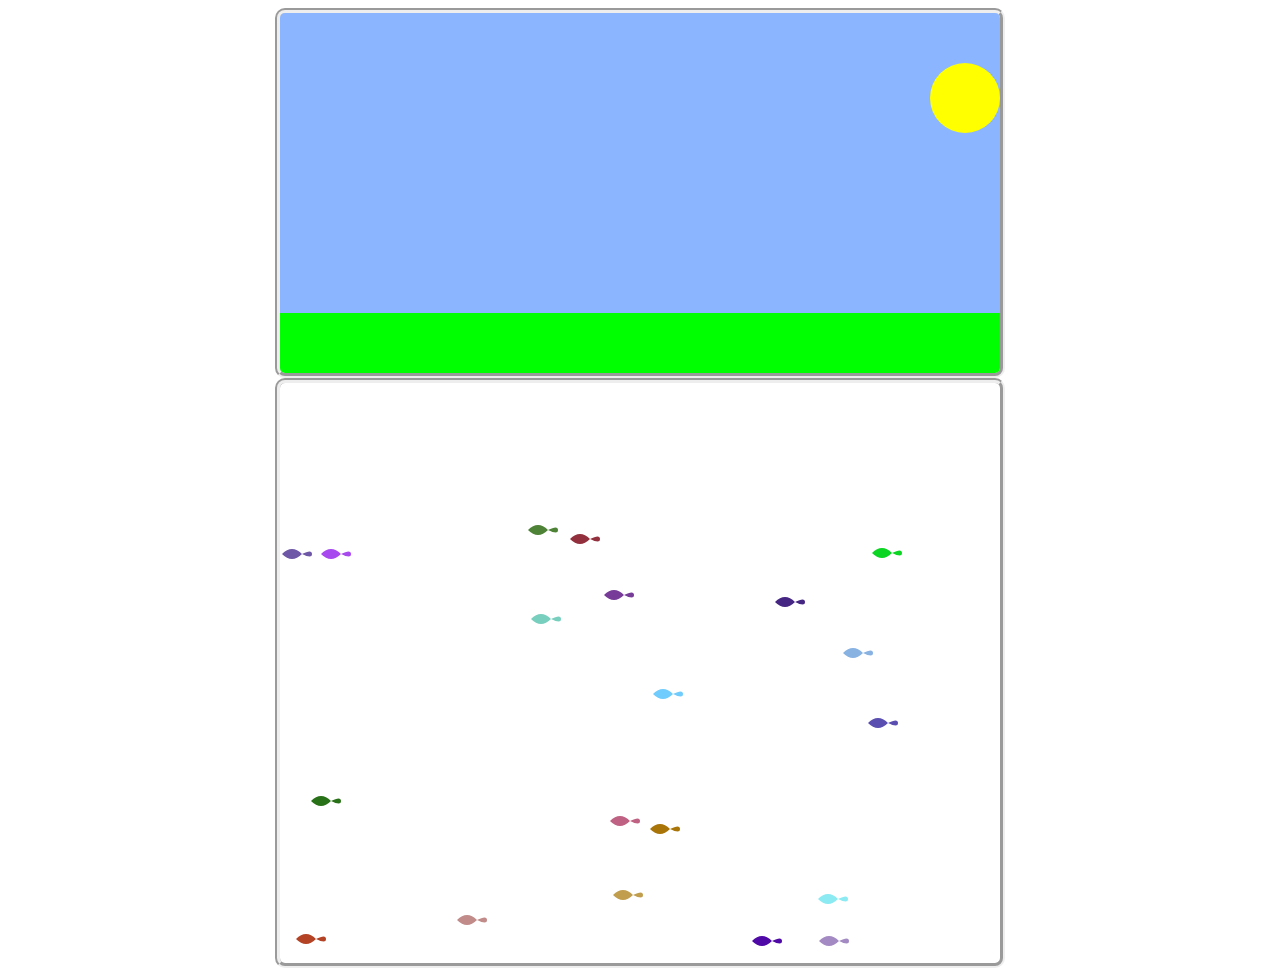
==== portfolio.html @ a9e1706c "AJOUT portfolio" ====
<!DOCTYPE html>
<html lang="fr">

<head>
    <meta charset="UTF-8">
    <title>Mon portfolio</title>
    <link rel="stylesheet" href="style.css">
    <style>
    #myCanvas {
    background-image: url('img/bkg.jpg');
    background-size: cover;
    display:block;
    top: 0;
    left: 0;
    bottom: 0;
    right: 0;
    margin: auto;
    border-radius: 10px;
    border-style:groove;
    border-width: 5px;
}
#myCanvas2 {
    display:block;
    top: 0;
    left: 0;
    bottom: 0;
    right: 0;
    margin: auto;
    border-radius: 10px;
    border-style:groove;
    border-width: 5px;
   }
</style>
</head>

<body>
    <canvas id="myCanvas2" width="720px" height="360px"></canvas>
    <canvas id="myCanvas" width="720" height="580" ;></canvas>


<script>

    'use strict';
    window.onload = function () {
        var canvas = document.getElementById('myCanvas2');
        if (!canvas) {
            alert('impossible de recuperer le canvas');
            return;
        }
        var ctx = canvas.getContext('2d');
        if (!ctx) {
            alert('impossible de recuperer le contexte');
            return;
        }

        var myIntervalle = setInterval(animate, 1000 / 30);


        //COORDONNEE DEPART SOLEIL
        var diametreSoleil = 50;
        var diametreAnneau = 70;
        var xSoleil = 700 + diametreSoleil / 2;
        var ySoleil = 20 + diametreSoleil / 2;
        //VITESSE ANIMATION
        var vitesseX = 2;
        var vitesseY = 2;
        //VARIABLE COULEUR CIEL
        var cielRgb0 = 119;
        var cielRgb1 = 181;
        var cielRgb2 = 254;
        var croissance = 1;


        //FONCTION ANIMATION
        function animate() {
            //LE CIEL
            ctx.beginPath();
            ctx.fillStyle = "rgb(" + cielRgb0 + "," + cielRgb1 + "," + cielRgb2 + ")";
            ctx.fillRect(0, 0, 720, 300);
            ctx.closePath();

            //LA PLAINE VERTE
            ctx.beginPath();
            ctx.fillStyle = "rgb(0,255,0)";
            ctx.fillRect(0, 300, 720, 60);
            ctx.closePath();
            //LE SOLEIL
            ctx.clearRect(xSoleil, ySoleil, diametreSoleil / 2, 0, Math.PI * 2);
            ctx.beginPath();
            ctx.arc(xSoleil, ySoleil, diametreSoleil / 2, 0, Math.PI * 2);
            ctx.fillStyle = "rgb(255,255,0)";
            ctx.fill();
            ctx.closePath();

            xSoleil -= vitesseX;
            ySoleil += vitesseY;
            diametreSoleil += croissance;
            cielRgb0 += 1;
            if (ySoleil + diametreSoleil / 2 == 300 || xSoleil + diametreSoleil / 2 == 300) {
                vitesseX = 0;
                vitesseY = 0;
                croissance = 0;
            };
        };
    };


</script>

    <script type="text/javascript" window.onload>'use strict';

        var canvas = document.getElementById('myCanvas');

        var context = canvas.getContext('2d');

        var poisson = document.getElementById('myCanvas');



        //FONCTION GENERE LES COORDONNEES DU DES POISSONS ALEATOIREMENT
        var coordsAleatoire = function (min, max) {
            var nb = min + (max - min + 1) * Math.random();
            return Math.floor(nb);
        };
        //DECLARATION FONCTION CONSTRUCTEUR POISSON
        var Poisson = function (direction) {
            this.posX = coordsAleatoire(10, 710);
            this.posY = coordsAleatoire(10, 570);
            this.position = [this.posX, this.posY];
            this.rgb0 = coordsAleatoire(0, 254);
            this.rgb1 = coordsAleatoire(0, 254);
            this.rgb2 = coordsAleatoire(0, 254);
            this.direction = 1;
            this.vitesseX = 3;
            this.vitesseY = 3;
            this.poisson = poisson.addEventListener('click', function () {
                Poisson.prototype.vitesseX *= -1;
            });
        };
        //DESSIN POISSON A L'AIDE DES COURBES
        Poisson.prototype.draw = function (direction) {
            Poisson.prototype.canvas = document.getElementById(myCanvas);
            Poisson.prototype.context = canvas.getContext('2d');
            Poisson.prototype.context.beginPath();
            Poisson.prototype.context.moveTo(this.posX, this.posY);
            Poisson.prototype.context.quadraticCurveTo(this.posX + this.direction * 10, this.posY - this.direction * 10, this.posX + this.direction * 20, this.posY);
            Poisson.prototype.context.quadraticCurveTo(this.posX + this.direction * 30, this.posY - this.direction * 5, this.posX + this.direction * 30, this.posY);
            Poisson.prototype.context.quadraticCurveTo(this.posX + this.direction * 30, this.posY + this.direction * 5, this.posX + this.direction * 20, this.posY);
            Poisson.prototype.context.quadraticCurveTo(this.posX + this.direction * 10, this.posY + this.direction * 10, this.posX, this.posY);
            Poisson.prototype.context.fillStyle = "rgb(" + this.rgb0 + "," + this.rgb1 + "," + this.rgb2 + ")";
            Poisson.prototype.context.fill();
        };
        //LIMITE AQUARIUM
        Poisson.prototype.limite = function () {
            if (Poisson.prototype.posX <= 0 || Poisson.prototype.posX >= 720) {
                Poisson.prototype.vitesseX *= -1;
                Poisson.prototype.direction *= -1;
            }

            if (Poisson.prototype.posY <= 0 || Poisson.prototype.posY >= 580) {
                Poisson.prototype.vitesseY *= -1;
            }
        };
        //MOUVEMENT
        Poisson.prototype.move = function () {
            this.posX -= this.vitesseX;
            this.posY += this.vitesseY
        };
        //COLLISION
        Poisson.prototype.collision = function () {
            if (this.posX <= 0 || this.posX >= 720) {
                this.vitesseX *= -1;
                this.direction *= -1;
            }
            if (this.posY <= 0 || this.posY >= 580) {
                this.vitesseY *= -1;
            }
        };
        //EVITEMENT
        /*Poisson.prototype.evit = function () {
            if(Poisson.prototype.position[0,1] == this.position[0,1]) {
                Poisson.prototype.vitesseX *= -1;
            }
        };*/


        //CREATION INSTANCES POISSONS
        var poisson01 = new Poisson();
        var poisson02 = new Poisson();
        var poisson03 = new Poisson();
        var poisson04 = new Poisson();
        var poisson05 = new Poisson();
        var poisson06 = new Poisson();
        var poisson07 = new Poisson();
        var poisson08 = new Poisson();
        var poisson09 = new Poisson();
        var poisson10 = new Poisson();
        var poisson11 = new Poisson();
        var poisson12 = new Poisson();
        var poisson13 = new Poisson();
        var poisson14 = new Poisson();
        var poisson15 = new Poisson();
        var poisson16 = new Poisson();
        var poisson17 = new Poisson();
        var poisson18 = new Poisson();
        var poisson19 = new Poisson();
        var poisson20 = new Poisson();

        //DECLARATION FONCTION ANIMATION
        var myInterval = setInterval(animate, 1000 / 30);

        function animate() {
            context.clearRect(0, 0, canvas.width, canvas.height);

            canvas.addEventListener("click", function () {
                Poisson.prototype.vitesseX *= -1;
            });
            //CREATION INSTANCES POISSONS
            //poisson01
            poisson01.draw();
            poisson01.move();
            poisson01.collision();
            if (poisson01.position[0, 1] == poisson02.position[0, 1] ||
                poisson01.position[0, 1] == poisson03.position[0, 1] ||
                poisson01.position[0, 1] == poisson04.position[0, 1] ||
                poisson01.position[0, 1] == poisson05.position[0, 1] ||
                poisson01.position[0, 1] == poisson06.position[0, 1] ||
                poisson01.position[0, 1] == poisson07.position[0, 1] ||
                poisson01.position[0, 1] == poisson08.position[0, 1] ||
                poisson01.position[0, 1] == poisson09.position[0, 1] ||
                poisson01.position[0, 1] == poisson10.position[0, 1]
            ) {
                poisson01.vitesseX *= -1;
            }
            //poisson02
            poisson02.draw();
            poisson02.move();
            poisson02.collision();
            //poisson03
            poisson03.draw();
            poisson03.move();
            poisson03.collision();
            //poisson04
            poisson04.draw();
            poisson04.move();
            poisson04.collision();
            //poisson05
            poisson05.draw();
            poisson05.move();
            poisson05.collision();
            //poisson06
            poisson06.draw();
            poisson06.move();
            poisson06.collision();
            //poisson07
            poisson07.draw();
            poisson07.move();
            poisson07.collision();
            //poisson08
            poisson08.draw();
            poisson08.move();
            poisson08.collision();
            //poisson09
            poisson09.draw();
            poisson09.move();
            poisson09.collision();
            //poisson10
            poisson10.draw();
            poisson10.move();
            poisson10.collision();
            //poisson11
            poisson11.draw();
            poisson11.move();
            poisson11.collision();
            //poisson12
            poisson12.draw();
            poisson12.move();
            poisson12.collision();
            //poisson13
            poisson13.draw();
            poisson13.move();
            poisson13.collision();
            //poisson14
            poisson14.draw();
            poisson14.move();
            poisson14.collision();
            //poisson15
            poisson15.draw();
            poisson15.move();
            poisson15.collision();
            //poisson16
            poisson16.draw();
            poisson16.move();
            poisson16.collision();
            //poisson17
            poisson17.draw();
            poisson17.move();
            poisson17.collision();
            //poisson18
            poisson18.draw();
            poisson18.move();
            poisson18.collision();
            //poisson19
            poisson19.draw();
            poisson19.move();
            poisson19.collision();
            //poisson20
            poisson20.draw();
            poisson20.move();
            poisson20.collision();

        };//FIN ANIMATION

    </script>

</body>

</html>
---- style.css ----
h1 {
    padding-left: 50px;
}
#background01 {
    background-image: url('img/fond01.jpg');
    background-attachment: fixed;
    background-position: center;
    background-repeat: no-repeat;
    background-size: cover;
    width: 100%;
    height: 100%;
}
#background02 {
    background-image: url('img/fond02.jpg');
    background-attachment: fixed;
    background-position: center;
    background-repeat: no-repeat;
    background-size: cover;
    width: 100%;
    height: 100%;
}
.fondAnime1 {
    background-image: url('img/fond01.jpg');
   background-size: contain;
    width: 70%;
    height: 450px;
    margin: auto;
    border: solid 2px black;
}
.fondAnime2 {
    background-image: url('img/fond02.jpg');
    background-size: contain;
    width: 900px;
    height: 450px;
    margin: auto;
    border: solid 2px black;
}

.masque {
   top: 0px;
   left: 0px;
    height: 64px;
    width: 64px;
   overflow: hidden;
   position: absolute;
}

.sprite {
    left: 0px;
    top: 0px;
   position: absolute;
       
}

#saute {
display: none;
    position: absolute;
}
#talk {
display: none;
    position: absolute;
}
#tire {
    display: none;
    position: absolute;
}

#cv {
    display: block;
}
#cvSkills {
    display: none;
    position: absolute;
}
#cvExp {
    display: none;
    position: absolute;
}
#cvCursus {
    display: none;
    position: absolute;
}
#replay {
    display: none;
    width: 100px;
    height: 100px;
    border-radius: 50px;
    position: absolute;
    z-index: 10;
    top: 310px;
    left: 670px;
}
#next {
    display: none;
    width: 100px;
    height: 100px;
    border-radius: 50px;
    position: absolute;
    z-index: 12;
    top: 190px;
    left: 700px;
}
#next2 {
    display: none;
    width: 100px;
    height: 100px;
    border-radius: 50px;
    position: absolute;
    z-index: 13;
    top: 190px;
    left: 700px;
}
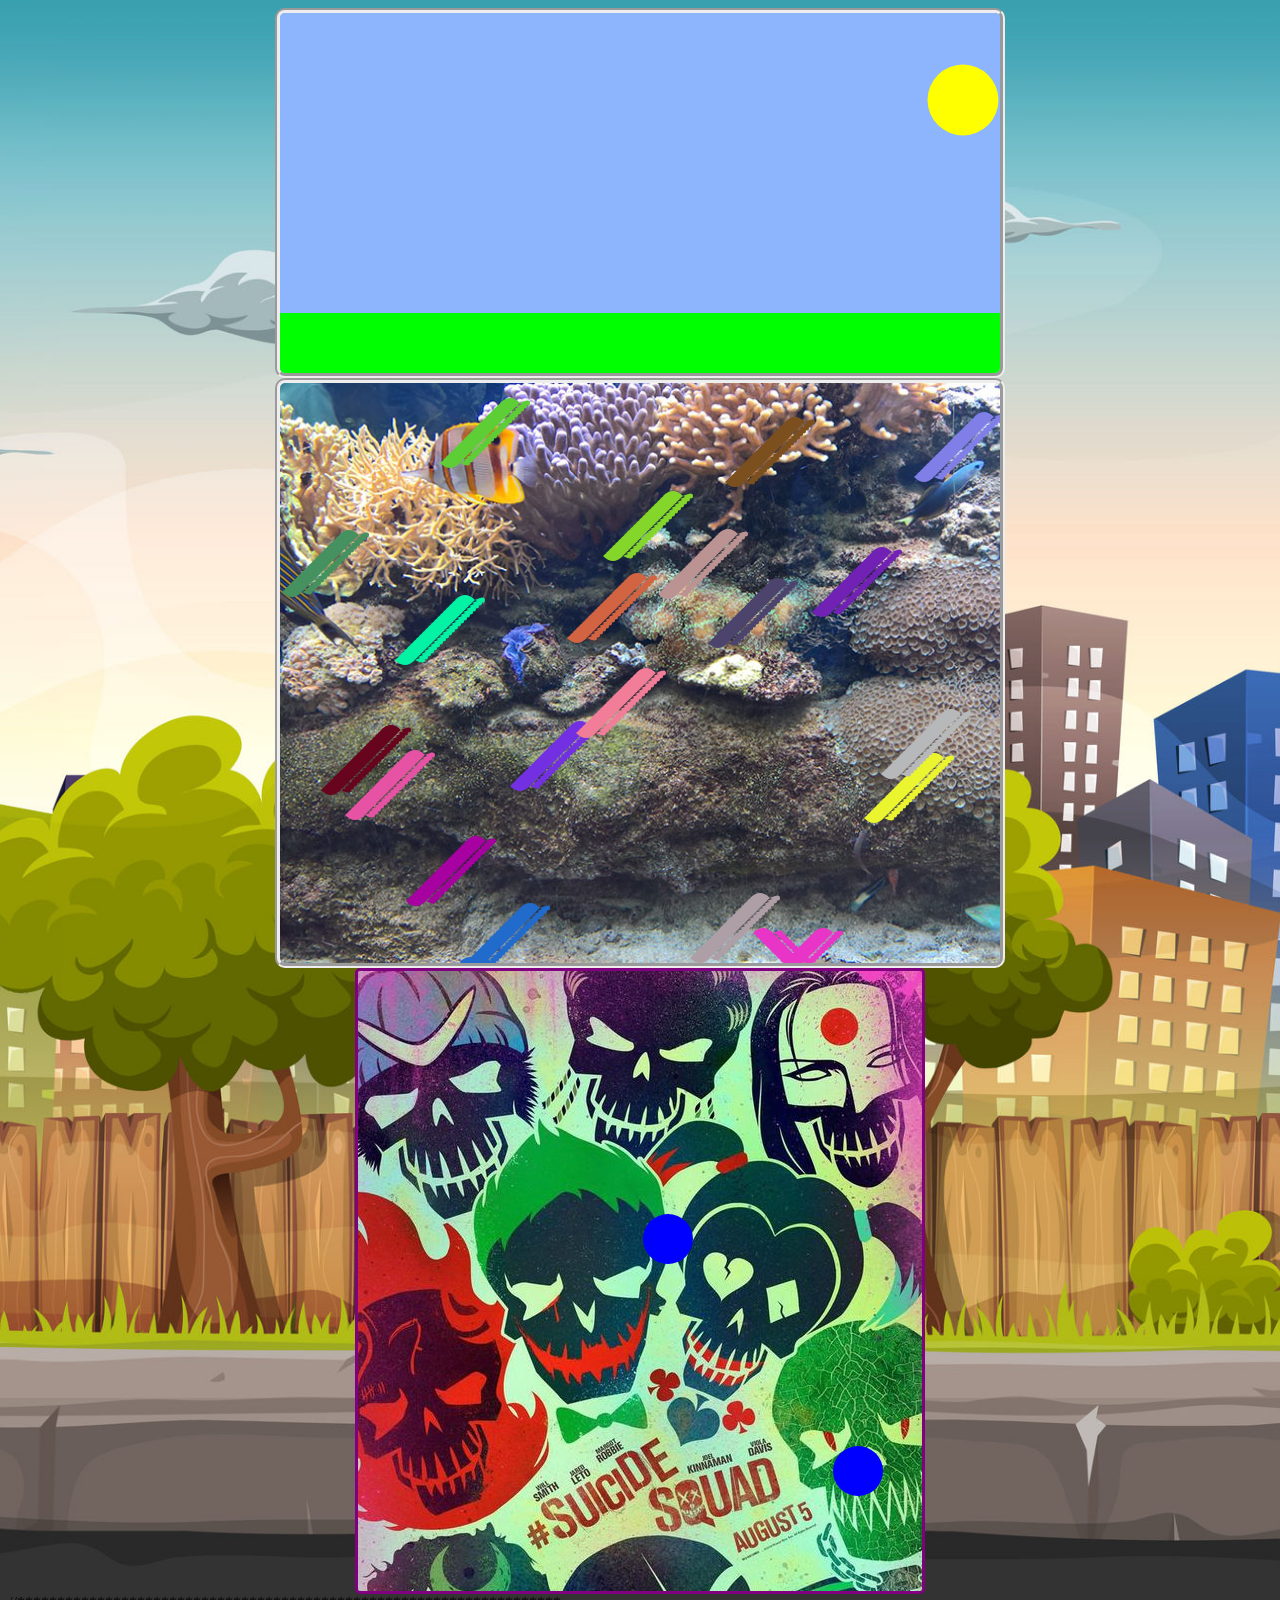
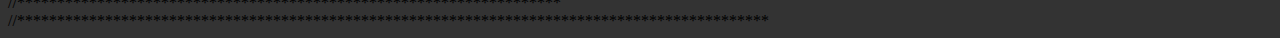
==== commit 64cbd2e3: "portfolio" ====
--- a/portfolio.html
+++ b/portfolio.html
@@ -30,16 +30,25 @@
     border-style:groove;
     border-width: 5px;
    }
+ #myCanvas3 {
+  display: block;
+  margin: auto;
+  background-image: none;
+  background-size: cover;
+  border-color: purple;
+  border-style: solid;
+  border-radius: 5px; }  
 </style>
 </head>
 
 <body>
     <canvas id="myCanvas2" width="720px" height="360px"></canvas>
-    <canvas id="myCanvas" width="720" height="580" ;></canvas>
+    <canvas id="myCanvas" width="720" height="580"></canvas>
+    <canvas id="myCanvas3" width="564" height="620"></canvas>
+
 
 
 <script>
-
     'use strict';
     window.onload = function () {
         var canvas = document.getElementById('myCanvas2');
@@ -103,11 +112,12 @@
             };
         };
     };
-
-
 </script>
 
-    <script type="text/javascript" window.onload>'use strict';
+//********************************************************************
+
+    <script type="text/javascript" window.onload>
+    'use strict';
 
         var canvas = document.getElementById('myCanvas');
 
@@ -310,8 +320,89 @@
             poisson20.collision();
 
         };//FIN ANIMATION
-
     </script>
+    //**********************************************************************************************
+
+    <script type="text/javascript" window.onload>
+
+    var context = document.getElementById('myCanvas3').getContext('2d'); //DECLARATION DU CONTEXT DU CANVAS : 2D (2 DIMENSIONS)
+    var mur = new Image('width: 600, height: 620');// CREATION DUN NOUVEL OBJET IMAGE 'MUR' QUI CONTIENDRA L'IMAGE  REPRESENTANT L'IMAGE DE FOND DU CANVAS
+    mur.src = 'img/font.jpg';//ATTRIBUTION DE LA SOURCE DE L'IMAGE 
+    
+
+//DECLARATION DE L'OBJET QUI REPRESENTERA LA BALLE
+    var ball = {
+        x: 100,
+        y: 10,
+        vx: 5,
+        vy: 2,
+        radius: 25,
+        color: 'blue',
+        draw: function () {
+            context.beginPath();
+            context.arc(this.x, this.y, this.radius, 0, Math.PI * 2);
+            context.closePath();
+            context.fillStyle = this.color;
+            context.fill();
+        }
+    };
+    
+//DECLARATION DE L'OBJET QUI REPRESENTERA LES OBSTACLES ROND
+    var pieces = {
+        x: 500,
+        y: 500,
+        radius: 25,
+        color: 'blue',
+        draw: function () {
+            context.beginPath();
+            context.arc(this.x, this.y, this.radius, 0, Math.PI * 2);
+            context.closePath();
+            context.fillStyle = this.color;
+            context.fill();
+        }
+    };
+   
+    
+    
+//L'ANIMATION
+    function game() {
+        context.drawImage(mur, 0, 0);//DESSIN DU FOND DU CANVAS
+        ball.draw();//DESSIN DE LA BALLE
+        pieces.draw();//DESSIN DES OBSTACLES ROND
+
+       
+        //ALGORITHME DU MOUVEMENT DE LA BALLE
+        ball.x += ball.vx;
+        ball.y += ball.vy;
+        ball.vy *= 0.99;
+        ball.vy += 0.25;
+        //
+        var dx = (ball.x ) - (pieces.x);
+        var dy = (ball.y ) - (pieces.y);
+        var distance = Math.sqrt(dx * dx + dy * dy);
+
+        if (distance < ball.radius + pieces.radius) {
+            ball.vy = -ball.vy;
+        }
+        //
+       
+
+        if (ball.y + ball.vy > canvas.height || ball.y + ball.vy < 0) {
+            ball.vy = -ball.vy;
+        }
+        if (ball.x + ball.vx > canvas.width || ball.x + ball.vx < 0) {
+            ball.vx = -ball.vx;
+        }
+       
+
+      
+
+
+        window.requestAnimationFrame(game);
+    };
+
+    game();
+    </script>
 
 </body>
 
--- a/style.css
+++ b/style.css
@@ -1,6 +1,26 @@
-h1 {
+body {
+    background-image: url('img/fond01.jpg');
+    background-repeat: no-repeat;
+    background-position: center;
+    background-size: cover;
+    
+}
+    h1 {
     padding-left: 50px;
 }
+.footer {
+    position: absolute;
+    bottom: 0;
+    width: 100%;
+    height: auto;
+    background-color: #f5f5f5
+}
+
+
+:after, :before {
+    box-sizing: border-box;
+}
+
 #background01 {
     background-image: url('img/fond01.jpg');
     background-attachment: fixed;
@@ -26,6 +46,7 @@
     height: 450px;
     margin: auto;
     border: solid 2px black;
+    border-radius: 5px;
 }
 .fondAnime2 {
     background-image: url('img/fond02.jpg');
@@ -43,15 +64,25 @@
     width: 64px;
    overflow: hidden;
    position: absolute;
+   z-index: 15;
 }
 
 .sprite {
     left: 0px;
     top: 0px;
    position: absolute;
+   z-index: 15;
        
 }
-
+#instructions {
+    position: absolute;
+    margin-top: 20px;
+}
+#cliques {
+display: none;
+    position: absolute;
+    z-index: 12;
+}
 #saute {
 display: none;
     position: absolute;
